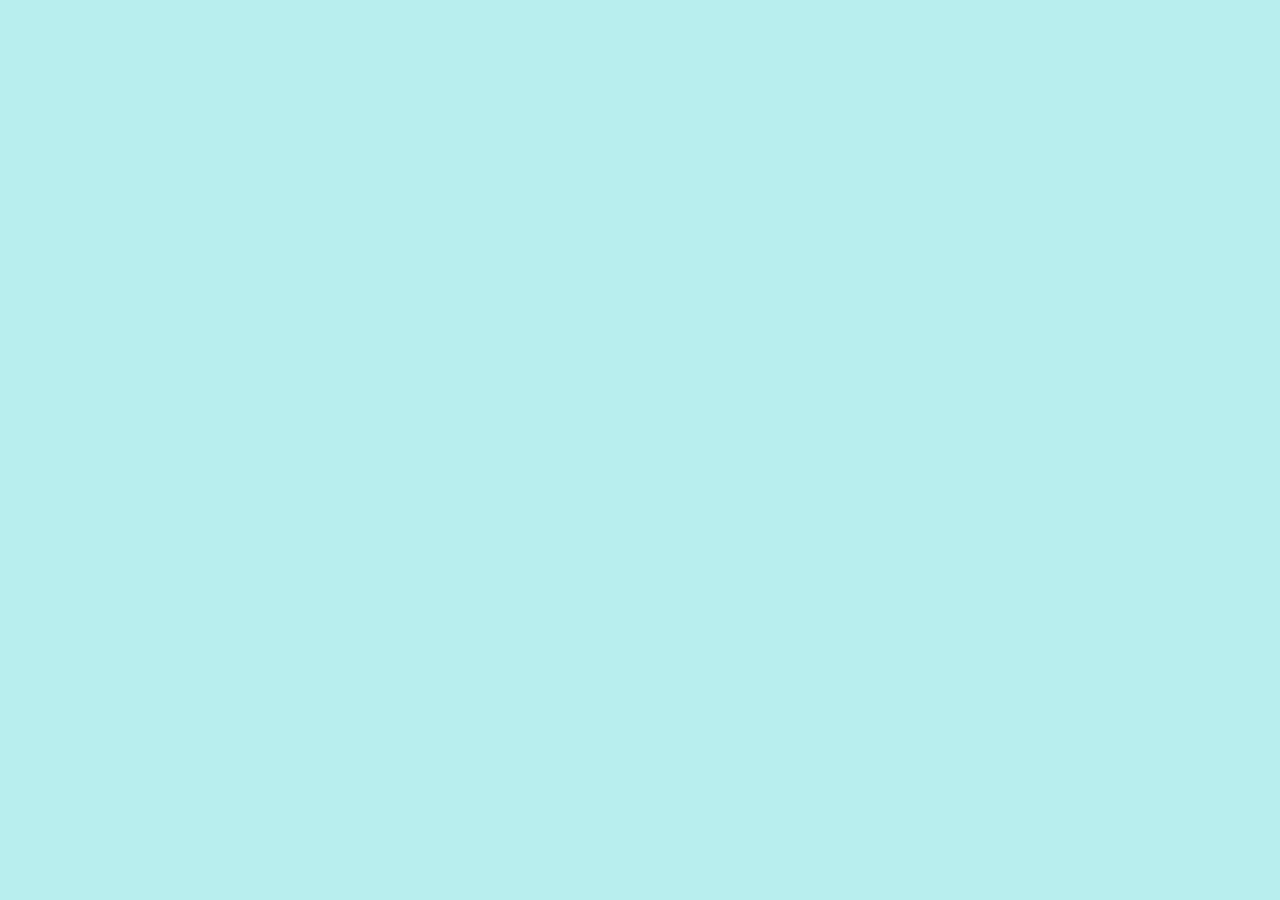
==== app/index.html @ fc24cae7 "chore: add boilerplate for HTML CSS JS" ====
<!DOCTYPE html>
<html lang="en">

<head>
  <meta charset="UTF-8">
  <meta name="viewport" content="width=device-width, initial-scale=1.0">
  <title>Document</title>
  <link rel="stylesheet" href="style.css">
</head>

<body>
  <script src="script.js"></script>
</body>

</html>
---- app/style.css ----
body {
  background-color: rgb(185, 236, 238);
}
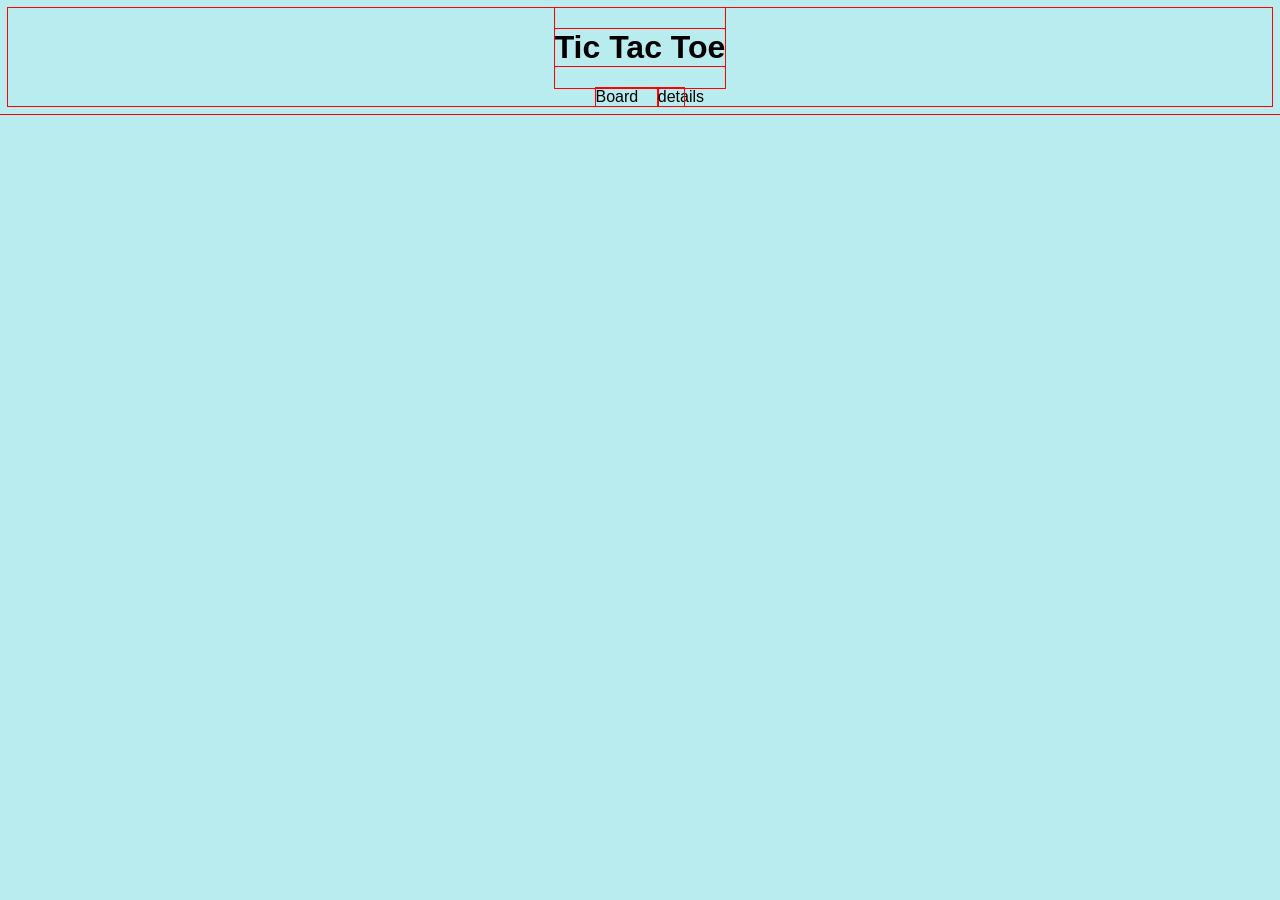
==== commit 56b0e994: "feat: add skeleton of the interface" ====
--- a/app/index.html
+++ b/app/index.html
@@ -4,11 +4,24 @@
 <head>
   <meta charset="UTF-8">
   <meta name="viewport" content="width=device-width, initial-scale=1.0">
-  <title>Document</title>
+  <title>Tic Tac Toe | JavaScript</title>
   <link rel="stylesheet" href="style.css">
 </head>
 
 <body>
+  <main class="container">
+    <header>
+      <h1>Tic Tac Toe</h1>
+    </header>
+    <section class="ttt">
+      <div class="board">
+        Board
+      </div>
+      <div class="details">
+        details
+      </div>
+    </section>
+  </main>
   <script src="script.js"></script>
 </body>
 
--- a/app/style.css
+++ b/app/style.css
@@ -1,3 +1,29 @@
+* {
+  outline: 1px solid red;
+}
+
 body {
+  font-family: Verdana, sans-serif;
   background-color: rgb(185, 236, 238);
+}
+
+.container {
+  display: flex;
+  justify-content: center;
+  align-items: center;
+  flex-direction: column;
+}
+
+.container .ttt {
+  display: flex;
+  justify-content: center;
+  align-items: center;
+}
+
+.ttt .board {
+  width: 70%;
+}
+
+.ttt .details {
+  width: 30%;
 }
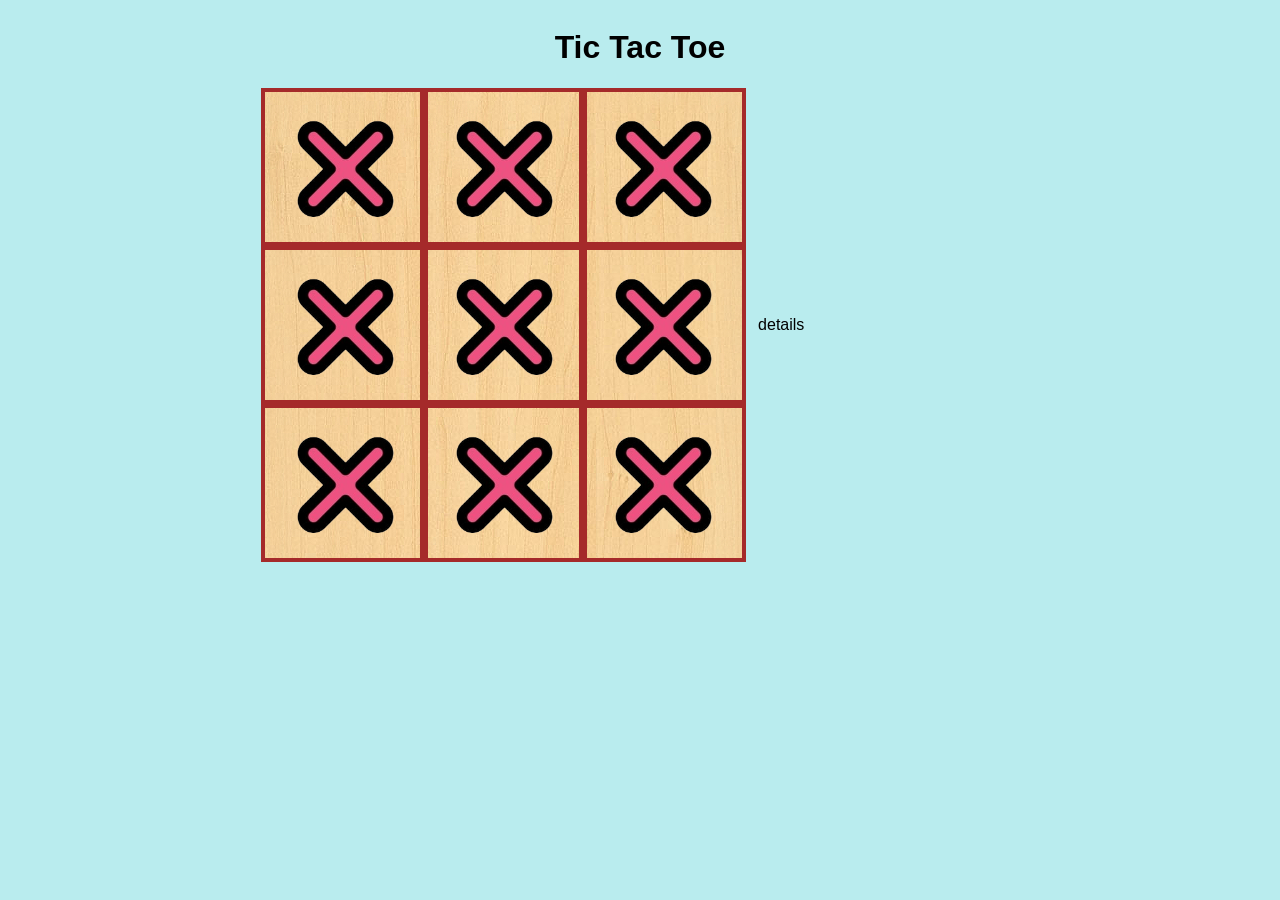
==== commit 5e66b95e: "feat: add interface for the board" ====
--- a/app/index.html
+++ b/app/index.html
@@ -15,7 +15,24 @@
     </header>
     <section class="ttt">
       <div class="board">
-        Board
+        <div class="col">
+          <div class="cell"><img src="./images/ttt-x.png" alt="" srcset=""></div>
+          <div class="cell"><img src="./images/ttt-x.png" alt="" srcset=""></div>
+          <div class="cell"><img src="./images/ttt-x.png" alt="" srcset=""></div>
+        </div>
+        <div class="col">
+          <div class="cell"><img src="./images/ttt-x.png" alt="" srcset=""></div>
+          <div class="cell"><img src="./images/ttt-x.png" alt="" srcset=""></div>
+          <div class="cell"><img src="./images/ttt-x.png" alt="" srcset=""></div>
+        </div>
+
+        <div class="col">
+          <div class="cell"><img src="./images/ttt-x.png" alt="" srcset=""></div>
+          <div class="cell"><img src="./images/ttt-x.png" alt="" srcset=""></div>
+          <div class="cell"><img src="./images/ttt-x.png" alt="" srcset=""></div>
+        </div>
+
+
       </div>
       <div class="details">
         details
--- a/app/style.css
+++ b/app/style.css
@@ -1,5 +1,5 @@
 * {
-  outline: 1px solid red;
+  /* outline: 1px solid red; */
 }
 
 body {
@@ -18,12 +18,38 @@
   display: flex;
   justify-content: center;
   align-items: center;
+  width: 750px;
+  gap: 1rem;
 }
 
 .ttt .board {
-  width: 70%;
+  display: flex;
+  width: 65%;
+  background-image: url("./images/ttt-bg.png");
+}
+
+.ttt .board .col {
+  width: 100%;
+  justify-content: center;
+  display: flex;
+  flex-direction: column;
+  align-items: center;
+}
+
+.ttt .board .col .cell {
+  width: 100%;
+  height: 150px;
+  display: flex;
+  justify-content: center;
+  align-items: center;
+  border: 4px solid brown;
+}
+
+.ttt .board .col .cell img {
+  width: 100px;
+  height: 100px;
 }
 
 .ttt .details {
-  width: 30%;
+  width: 35%;
 }
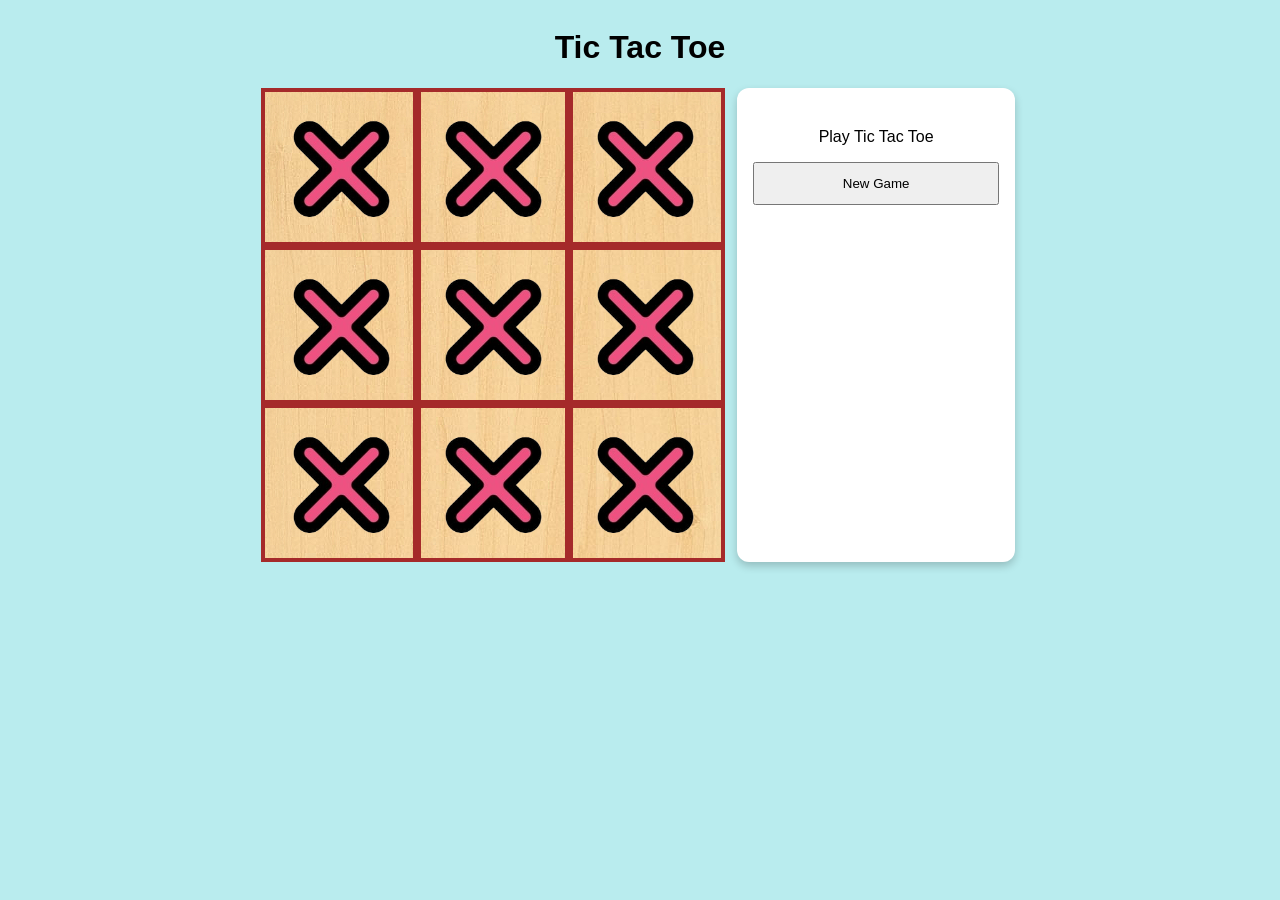
==== commit 1483943b: "feat: add styles for new game and game details" ====
--- a/app/index.html
+++ b/app/index.html
@@ -31,11 +31,25 @@
           <div class="cell"><img src="./images/ttt-x.png" alt="" srcset=""></div>
           <div class="cell"><img src="./images/ttt-x.png" alt="" srcset=""></div>
         </div>
-
-
       </div>
       <div class="details">
-        details
+        <div class="new-game">
+          <p id="tttBtnLabel">Play Tic Tac Toe</p>
+          <button>New Game</button>
+        </div>
+        <div class="game-details hide">
+          <div class="player-details">
+            <h2>Players</h2>
+            <p id="currentTurn"><strong>Current turn:</strong></p>
+            <p id="playerOne">Player 1:</p>
+            <p id="playerTwo">Player 2:</p>
+          </div>
+          <div class="result-details">
+            <h2>Result</h2>
+            <p id="result"></p>
+          </div>
+          <button>New Game</button>
+        </div>
       </div>
     </section>
   </main>
--- a/app/style.css
+++ b/app/style.css
@@ -5,6 +5,14 @@
 body {
   font-family: Verdana, sans-serif;
   background-color: rgb(185, 236, 238);
+}
+
+button {
+  padding: 0.75rem;
+}
+
+.hide {
+  display: none !important;
 }
 
 .container {
@@ -17,7 +25,6 @@
 .container .ttt {
   display: flex;
   justify-content: center;
-  align-items: center;
   width: 750px;
   gap: 1rem;
 }
@@ -52,4 +59,24 @@
 
 .ttt .details {
   width: 35%;
+  background-color: #fff;
+  border-radius: 12px;
+  box-shadow: 0 4px 8px 0 rgba(0, 0, 0, 0.2);
+  padding: 1.5rem 1rem;
+}
+
+.ttt .details .new-game {
+  display: flex;
+  flex-direction: column;
+  justify-content: center;
+}
+
+.ttt .details .new-game #tttBtnLabel {
+  align-self: center;
+}
+
+.ttt .details .game-details {
+  display: flex;
+  flex-direction: column;
+  gap: 1rem;
 }
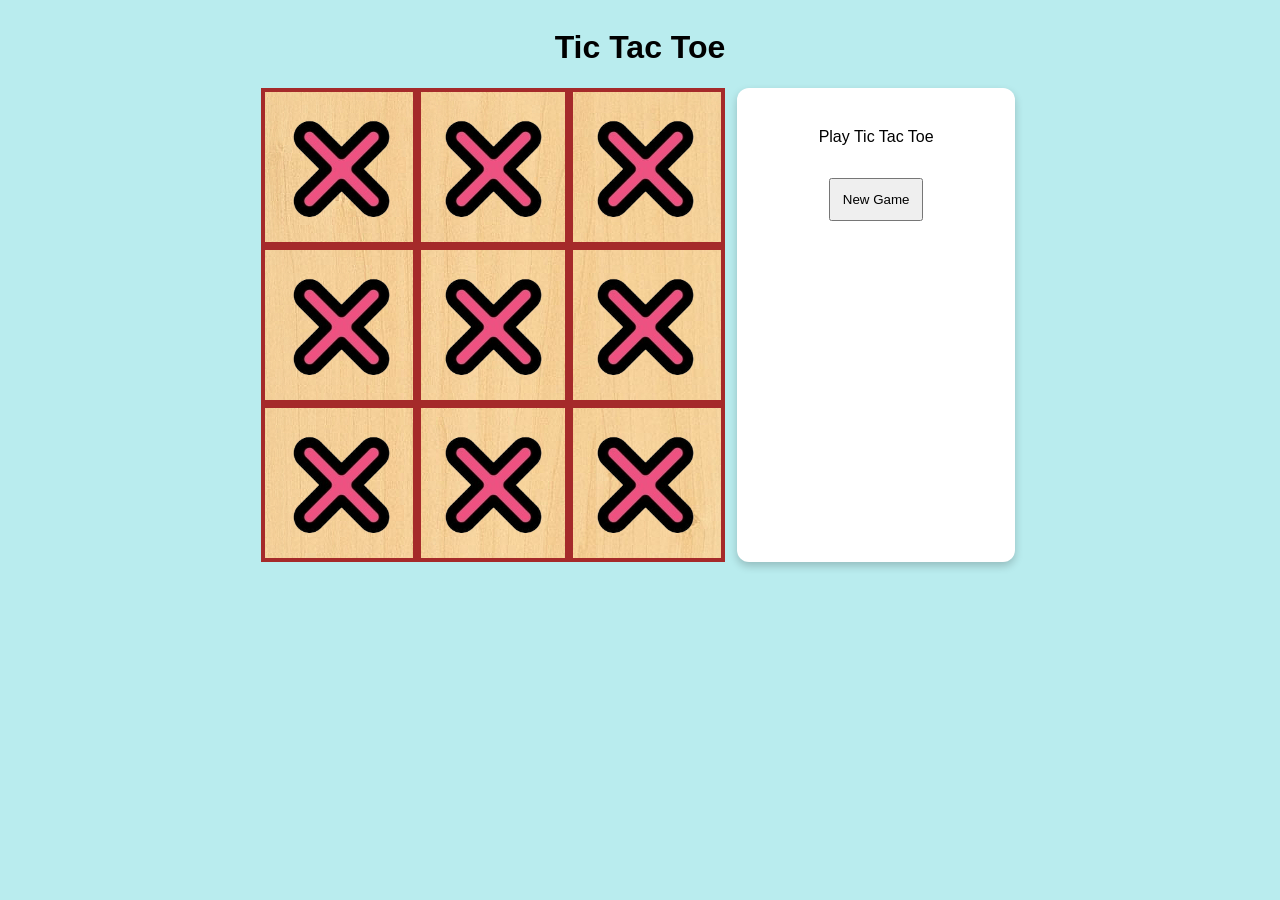
==== commit 316da22f: "fix: style of new game btn and remove duplicate" ====
--- a/app/index.html
+++ b/app/index.html
@@ -35,7 +35,6 @@
       <div class="details">
         <div class="new-game">
           <p id="tttBtnLabel">Play Tic Tac Toe</p>
-          <button>New Game</button>
         </div>
         <div class="game-details hide">
           <div class="player-details">
@@ -48,8 +47,8 @@
             <h2>Result</h2>
             <p id="result"></p>
           </div>
-          <button>New Game</button>
         </div>
+        <button id="newGameBtn">New Game</button>
       </div>
     </section>
   </main>
--- a/app/style.css
+++ b/app/style.css
@@ -7,8 +7,10 @@
   background-color: rgb(185, 236, 238);
 }
 
-button {
+#newGameBtn {
   padding: 0.75rem;
+  align-self: center;
+  margin-top: 1rem;
 }
 
 .hide {
@@ -63,6 +65,8 @@
   border-radius: 12px;
   box-shadow: 0 4px 8px 0 rgba(0, 0, 0, 0.2);
   padding: 1.5rem 1rem;
+  display: flex;
+  flex-direction: column;
 }
 
 .ttt .details .new-game {
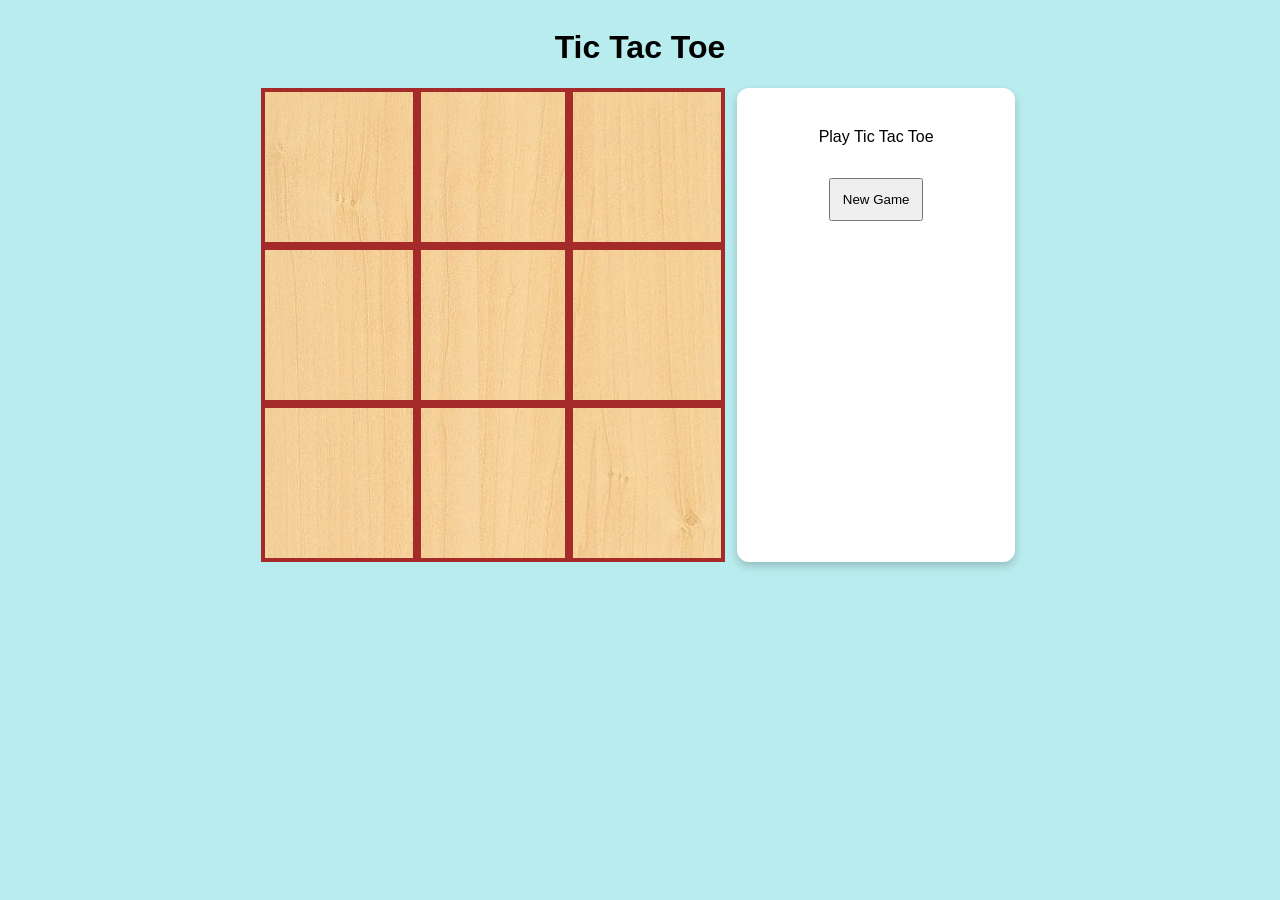
==== commit 3dac9ba7: "feat: start game when form is submitted and dynamically populate the board" ====
--- a/app/index.html
+++ b/app/index.html
@@ -15,22 +15,7 @@
     </header>
     <section class="ttt">
       <div class="board">
-        <div class="col">
-          <div class="cell"><img src="./images/ttt-x.png" alt="" srcset=""></div>
-          <div class="cell"><img src="./images/ttt-x.png" alt="" srcset=""></div>
-          <div class="cell"><img src="./images/ttt-x.png" alt="" srcset=""></div>
-        </div>
-        <div class="col">
-          <div class="cell"><img src="./images/ttt-x.png" alt="" srcset=""></div>
-          <div class="cell"><img src="./images/ttt-x.png" alt="" srcset=""></div>
-          <div class="cell"><img src="./images/ttt-x.png" alt="" srcset=""></div>
-        </div>
 
-        <div class="col">
-          <div class="cell"><img src="./images/ttt-x.png" alt="" srcset=""></div>
-          <div class="cell"><img src="./images/ttt-x.png" alt="" srcset=""></div>
-          <div class="cell"><img src="./images/ttt-x.png" alt="" srcset=""></div>
-        </div>
       </div>
       <div class="details">
         <div class="new-game">
@@ -52,6 +37,30 @@
       </div>
     </section>
   </main>
+
+  <dialog closedby="any" id="newGameDialog">
+    <form action="" id="newGameForm">
+      <h2>Add player names</h2>
+      <div>
+        <h3>Player One</h3>
+        <label for="player-one-name">Name:</label>
+        <input type="text" name="player-one-name" maxlength="16" required>
+        <p>Marker: X</p>
+      </div>
+      <br>
+      <div>
+        <h3>Player Two</h3>
+        <label for="player-two-name">Name:</label>
+        <input type="text" name="player-two-name" maxlength="16" required>
+        <p>Marker: O</p>
+      </div>
+      <br>
+      <div>
+        <button value="cancel" formmethod="dialog" type="button" id="cancelBtn">Cancel</button>
+        <button id="submitBtn">Start</button>
+      </div>
+    </form>
+  </dialog>
   <script src="script.js"></script>
 </body>
 
